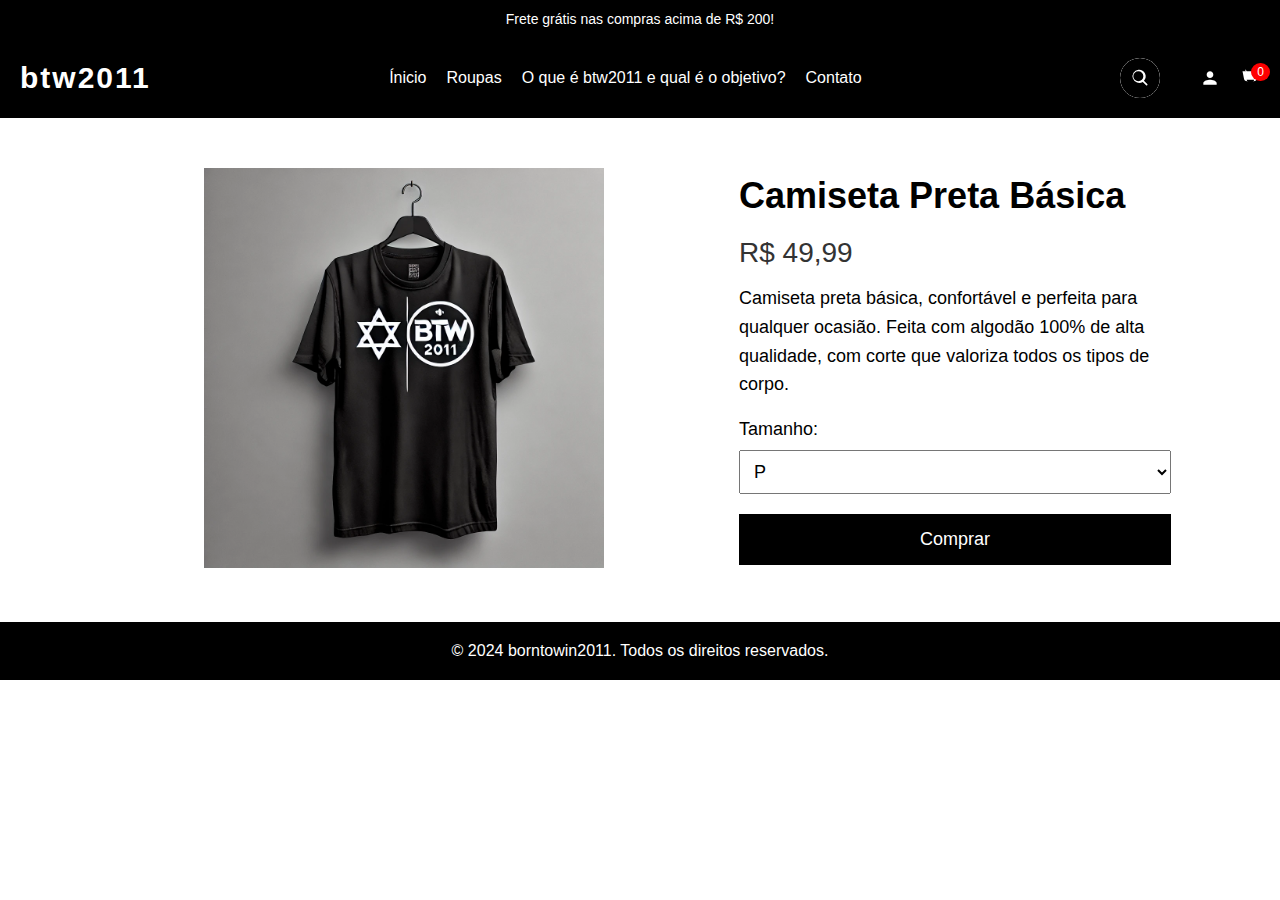
==== roupas/camiseta.html @ 8d74cc58 "roupas" ====
<!DOCTYPE html>
<html lang="pt-br">
<head>
    <meta charset="UTF-8">
    <meta name="viewport" content="width=device-width, initial-scale=1.0">
    <title>Comprar Camiseta Preta Básica</title>
    <link rel="stylesheet" href="/roupas/camiseta.css">
</head>
<body>
    <header>
        <div class="header-top">
            <span class="promo-bar">Frete grátis nas compras acima de R$ 200!</span>
        </div>
        <div class="header-main">
            <h1 class="logo">btw2011</h1>

            <nav class="nav-menu">
                <ul>
                    <li><a href="/index.html">Ínicio</a></li>
                    <li><a href="/subfolders/roupas.html">Roupas</a></li>
                    <li><a href="/subfolders/sobre.html">O que é btw2011 e qual é o objetivo?</a></li>
                    <li><a href="#">Contato</a></li>
                </ul>
            </nav>

            <div class="icons">
                <div class="search-container">
                    <div class="search-box">
                        <input type="text" placeholder="Pesquisar..." id="searchInput">
                        <div class="icon" id="searchIcon">
                            <svg xmlns="http://www.w3.org/2000/svg" viewBox="0 0 24 24" width="20" height="20" fill="white">
                                <path d="M10 2a8 8 0 105.293 14.707l4 4a1 1 0 001.414-1.414l-4-4A8 8 0 0010 2zm0 2a6 6 0 110 12A6 6 0 0110 4z"/>
                            </svg>
                        </div>
                    </div>
                </div>
                <a href="#" class="icon-link">
                    <svg xmlns="http://www.w3.org/2000/svg" viewBox="0 0 24 24" width="20" height="20" fill="white">
                        <path d="M12 12c-2.21 0-4-1.79-4-4s1.79-4 4-4 4 1.79 4 4-1.79 4-4 4zm0 2c2.67 0 8 1.34 8 4v2H4v-2c0-2.66 5.33-4 8-4z"/>
                    </svg>
                </a>
                <a href="#" class="icon-link cart-icon">
                    <svg xmlns="http://www.w3.org/2000/svg" viewBox="0 0 24 24" width="24" height="24" fill="white">
                        <path d="M7 4h15l-1.68 8.41A4 4 0 0116.36 16H8.64a4 4 0 01-3.96-3.59L3 4h4zm0 0l-1-2H3V2h4l1 2zM7 4h10v2H7V4zm10 10H8a2 2 0 002 2h5a2 2 0 002-2z"/>
                    </svg>
                    <span class="cart-count">0</span>
                </a>
            </div>
        </div>
    </header>

    <main>
        <div class="product-page">
            <div class="product-image">
                <img src="/img/btw20111.jpg" alt="Camiseta Preta Básica">
            </div>

            <div class="product-details">
                <h2>Camiseta Preta Básica</h2>
                <p class="price">R$ 49,99</p>
                <p class="description">
                    Camiseta preta básica, confortável e perfeita para qualquer ocasião. Feita com algodão 100% de alta qualidade, com corte que valoriza todos os tipos de corpo.
                </p>

                <form id="buy-form" action="compra-sucesso.html" method="POST">
                    <label for="size">Tamanho:</label>
                    <select name="size" id="size" required>
                        <option value="P">P</option>
                        <option value="M">M</option>
                        <option value="G">G</option>
                        <option value="GG">GG</option>
                    </select>

                    <button type="submit" class="btn-buy" id="buy-button">Comprar</button>
                </form>
            </div>
        </div>
    </main>

    <footer>
        <p>&copy; 2024 borntowin2011. Todos os direitos reservados.</p>
    </footer>
    <script src="camiseta.js"></script>
</body>
</html>
---- roupas/camiseta.css ----
/* Estilos básicos */
@import "UTF-8";

* {
    margin: 0;
    padding: 0;
    box-sizing: border-box;
}

body {
    font-family: Arial, sans-serif;
    background-color: white;
}

/* Promoção no topo */
.header-top {
    background-color: black;
    padding: 10px;
    text-align: center;
}

.header-top .promo-bar {
    color: white;
    font-size: 14px;
}

/* Main Header */
.header-main {
    display: flex;
    justify-content: space-between;
    align-items: center;
    background-color: black;
    padding: 20px;
}

.logo {
    color: white;
    font-size: 30px;
    font-weight: bold;
    letter-spacing: 2px;
}

/* Navigation Menu */
.nav-menu ul {
    display: flex;
    list-style: none;
}

/* .nav-menu ul li {
} */

.nav-menu ul li a {
    color: white;
    text-decoration: none;
    font-size: 16px;
}

.nav-menu ul li a:hover {
    color: gray;
}

/* Search and Icons */
.icons {
    display: flex;
    align-items: center;
}

.search-container {
    position: relative;
    margin-right: 20px;
}

.search-box {
    display: flex;
    align-items: center;
    position: relative;
    width: 40px;
    height: 40px;
    transition: width 0.5s ease;
    overflow: hidden;
    border-radius: 20px;
    background-color: transparent;
}

.search-box input {
    border: none;
    outline: none;
    padding: 0 15px;
    width: 100%;
    height: 100%;
    font-size: 16px;
    background: transparent;
    background-color: white;
}

.search-box input::placeholder {
    color: #666;
}

.search-box .icon {
    position: absolute;
    right: 0;
    width: 40px;
    height: 40px;
    display: flex;
    justify-content: center;
    align-items: center;
    border-radius: 50%;
    cursor: pointer;
    background-color: black;
}

#searchIcon svg {
    width: 20px;
    height: 20px;
    fill: white;
    cursor: pointer;
}

.search-container:hover .search-box {
    width: 200px;
}

.icon-link {
    margin-left: 20px;
    display: flex;
    align-items: center;
    justify-content: center;
}

.icon-link svg {
    width: 20px;
    height: 20px;
    fill: white;
    cursor: pointer;
}

.icon-link:hover svg {
    fill: gray;
}

/* Restante do CSS é o mesmo */

.cart-icon {
    position: relative;
}

.cart-count {
    position: absolute;
    top: -5px;
    right: -10px;
    background-color: red;
    color: white;
    font-size: 12px;
    padding: 2px 6px;
    border-radius: 50%;
}

nav ul {
    list-style-type: none;
    padding: 0;
}

nav ul li {
    display: inline;
    margin-right: 20px;
}

nav ul li a {
    color: white;
    text-decoration: none;
}

.product-page {
    display: flex;
    justify-content: center;
    align-items: center;
    margin: 50px;
}

.product-image {
    width: 50%;
    text-align: center;
}

.product-image img {
    width: 100%;
    max-width: 400px;
    height: auto;
}

.product-details {
    width: 40%;
    padding-left: 40px;
}

.product-details h2 {
    font-size: 36px;
    margin-bottom: 20px;
}

.price {
    font-size: 28px;
    color: #333;
    margin-bottom: 15px;
}

.description {
    margin-bottom: 20px;
    font-size: 18px;
    line-height: 1.6;
}

form {
    display: flex;
    flex-direction: column;
}

form label {
    font-size: 18px;
    margin-bottom: 10px;
}

form select {
    font-size: 18px;
    padding: 10px;
    margin-bottom: 20px;
}

.btn-buy {
    background-color: black;
    color: white;
    border: none;
    padding: 15px;
    cursor: pointer;
    font-size: 18px;
}

.btn-buy:hover {
    background-color: #333;
    transition: 0.3s;
}

footer {
    text-align: center;
    background-color: black;
    color: white;
    padding: 20px;
    position: relative;
    bottom: 0;
    width: 100%;
}
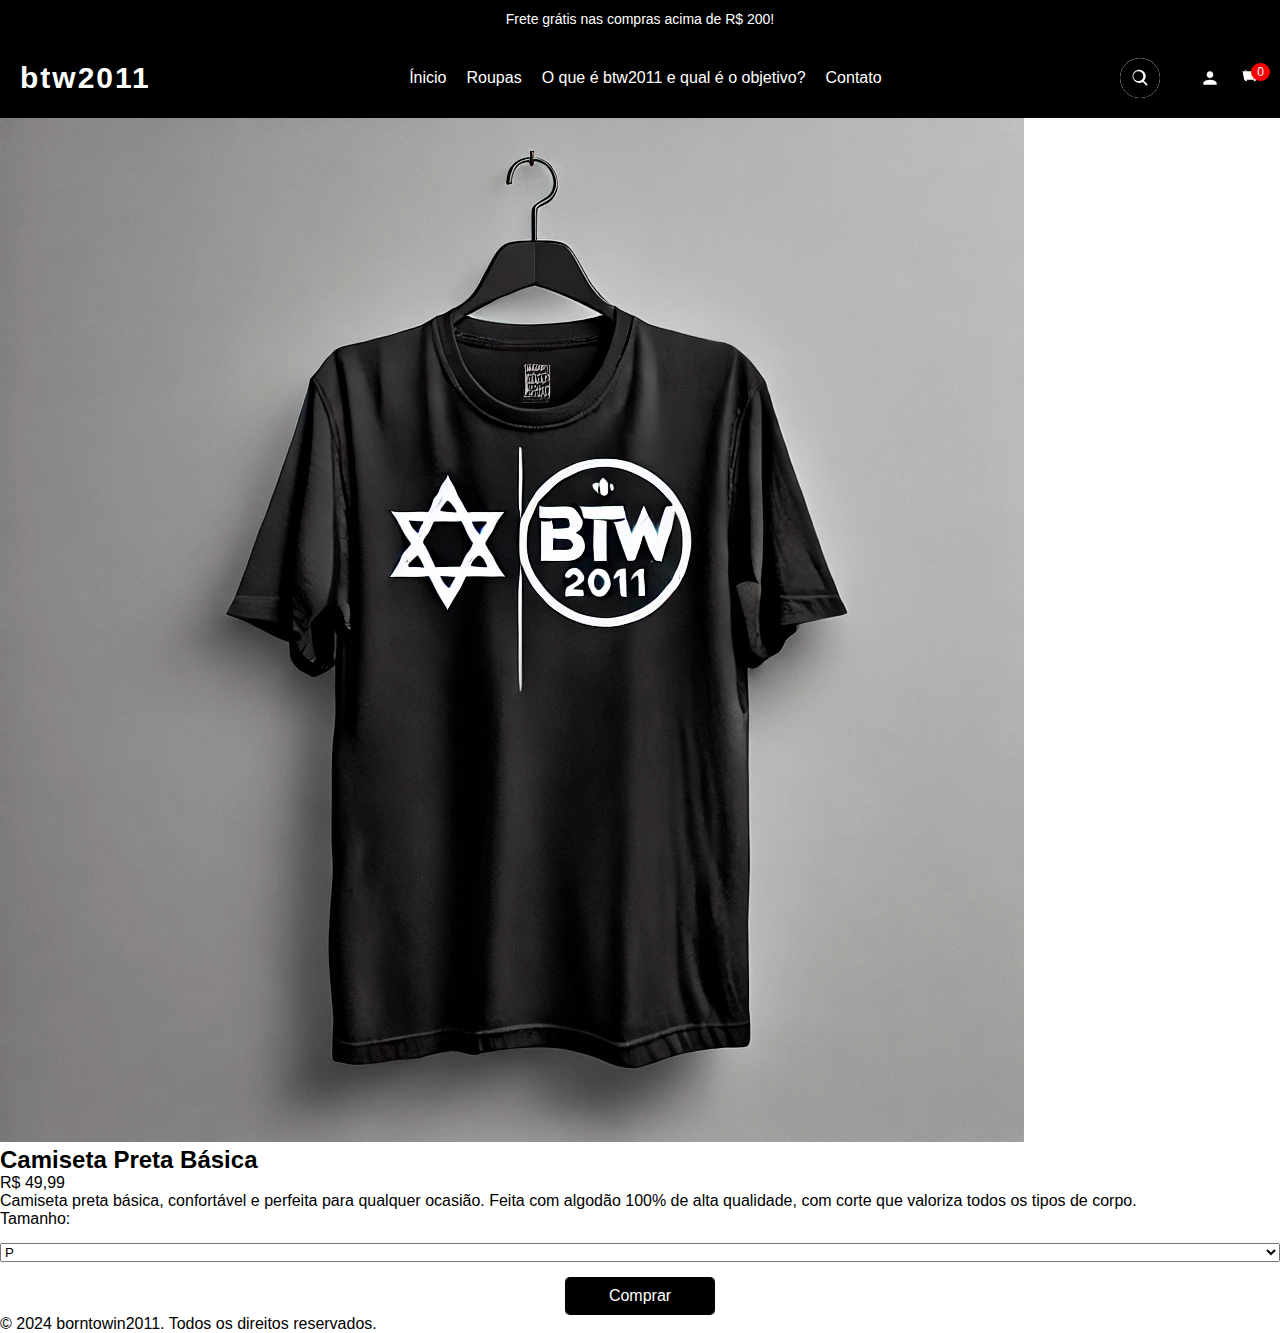
==== commit f63c552e: "Update camiseta.html" ====
--- a/roupas/camiseta.html
+++ b/roupas/camiseta.html
@@ -4,7 +4,7 @@
     <meta charset="UTF-8">
     <meta name="viewport" content="width=device-width, initial-scale=1.0">
     <title>Comprar Camiseta Preta Básica</title>
-    <link rel="stylesheet" href="/roupas/camiseta.css">
+    <link rel="stylesheet" href="/subfolders/contato.css">
 </head>
 <body>
     <header>
--- a/subfolders/contato.css
+++ b/subfolders/contato.css
@@ -0,0 +1,236 @@
+@import "UTF-8";
+
+* {
+    margin: 0;
+    padding: 0;
+    box-sizing: border-box;
+}
+
+body {
+    font-family: Arial, sans-serif;
+    background-color: white;
+}
+
+/* Promoção no topo */
+.header-top {
+    background-color: black;
+    padding: 10px;
+    text-align: center;
+}
+
+.header-top .promo-bar {
+    color: white;
+    font-size: 14px;
+}
+
+/* Main Header */
+.header-main {
+    display: flex;
+    justify-content: space-between;
+    align-items: center;
+    background-color: black;
+    padding: 20px;
+}
+
+.logo {
+    color: white;
+    font-size: 30px;
+    font-weight: bold;
+    letter-spacing: 2px;
+}
+
+/* Navigation Menu */
+.nav-menu ul {
+    display: flex;
+    list-style: none;
+}
+
+.nav-menu ul li {
+    margin-left: 20px;
+}
+
+.nav-menu ul li a {
+    color: white;
+    text-decoration: none;
+    font-size: 16px;
+}
+
+.nav-menu ul li a:hover {
+    color: gray;
+}
+
+/* Search and Icons */
+.icons {
+    display: flex;
+    align-items: center;
+}
+
+.search-container {
+    position: relative;
+    margin-right: 20px;
+}
+
+.search-box {
+    display: flex;
+    align-items: center;
+    position: relative;
+    width: 40px;
+    height: 40px;
+    transition: width 0.5s ease;
+    overflow: hidden;
+    border-radius: 20px;
+    background-color: transparent;
+}
+
+.search-box input {
+    border: none;
+    outline: none;
+    padding: 0 15px;
+    width: 100%;
+    height: 100%;
+    font-size: 16px;
+    background: transparent;
+    background-color: white;
+}
+
+.search-box input::placeholder {
+    color: #666;
+}
+
+.search-box .icon {
+    position: absolute;
+    right: 0;
+    width: 40px;
+    height: 40px;
+    display: flex;
+    justify-content: center;
+    align-items: center;
+    border-radius: 50%;
+    cursor: pointer;
+    background-color: black;
+}
+
+#searchIcon svg {
+    width: 20px;
+    height: 20px;
+    fill: white;
+    cursor: pointer;
+}
+
+.search-container:hover .search-box {
+    width: 200px;
+}
+
+.icon-link {
+    margin-left: 20px;
+    display: flex;
+    align-items: center;
+    justify-content: center;
+}
+
+.icon-link svg {
+    width: 20px;
+    height: 20px;
+    fill: white;
+    cursor: pointer;
+}
+
+.icon-link:hover svg {
+    fill: gray;
+}
+
+/* Restante do CSS é o mesmo */
+
+.cart-icon {
+    position: relative;
+}
+
+.cart-count {
+    position: absolute;
+    top: -5px;
+    right: -10px;
+    background-color: red;
+    color: white;
+    font-size: 12px;
+    padding: 2px 6px;
+    border-radius: 50%;
+}
+/* Contato Section */
+.contact-section {
+    max-width: 800px;
+    margin: 50px auto;
+    padding: 20px;
+    background-color: #f9f9f9;
+    border-radius: 10px;
+    box-shadow: 0 0 10px rgba(0, 0, 0, 0.1);
+}
+
+.contact-section h2 {
+    font-size: 28px;
+    margin-bottom: 20px;
+    text-align: center;
+}
+
+.contact-section p {
+    font-size: 18px;
+    text-align: center;
+    margin-bottom: 30px;
+}
+
+.contact-section ul {
+    list-style-type: none;
+    padding: 0;
+    margin-bottom: 30px;
+    text-align: center;
+}
+
+.contact-section ul li {
+    font-size: 16px;
+    margin-bottom: 10px;
+}
+
+.contact-section ul li a {
+    color: #333;
+    text-decoration: none;
+}
+
+.contact-section ul li a:hover {
+    color: #000;
+    text-decoration: underline;
+}
+
+/* Formulário de Contato */
+form {
+    display: flex;
+    flex-direction: column;
+    gap: 15px;
+}
+
+form label {
+    font-size: 16px;
+}
+
+form input,
+form textarea {
+    width: 100%;
+    padding: 10px;
+    border: 1px solid #ccc;
+    border-radius: 5px;
+    font-size: 16px;
+}
+
+form button {
+    width: 150px;
+    padding: 10px;
+    font-size: 16px;
+    background-color: black;
+    color: white;
+    border: none;
+    border-radius: 5px;
+    cursor: pointer;
+    align-self: center;
+}
+
+form button:hover {
+    background-color: gray;
+}
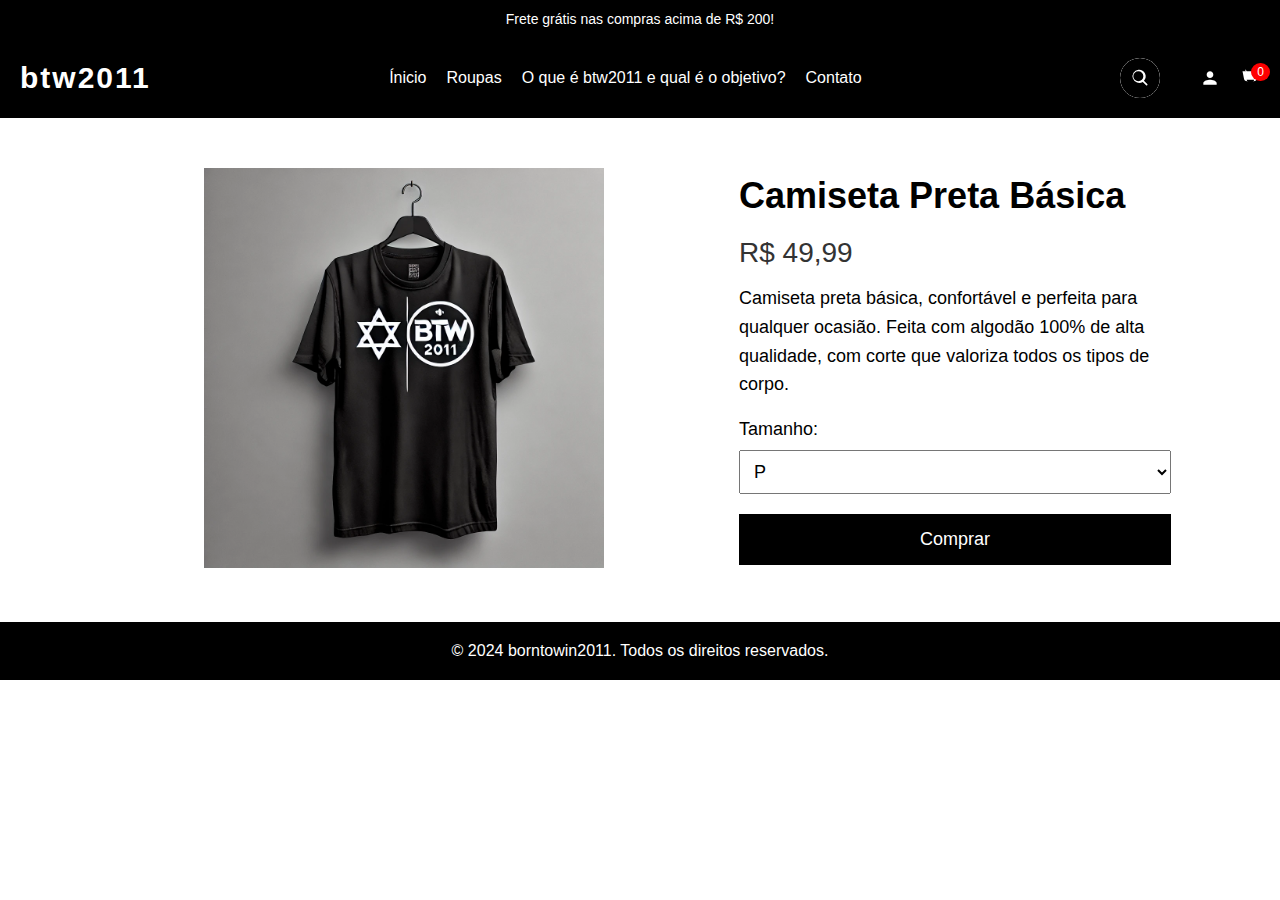
==== commit 5cfb108d: "Update camiseta.html" ====
--- a/roupas/camiseta.html
+++ b/roupas/camiseta.html
@@ -4,7 +4,7 @@
     <meta charset="UTF-8">
     <meta name="viewport" content="width=device-width, initial-scale=1.0">
     <title>Comprar Camiseta Preta Básica</title>
-    <link rel="stylesheet" href="/subfolders/contato.css">
+    <link rel="stylesheet" href="/roupas/camiseta.css">
 </head>
 <body>
     <header>
--- a/roupas/camiseta.css
+++ b/roupas/camiseta.css
@@ -0,0 +1,252 @@
+/* Estilos básicos */
+@import "UTF-8";
+
+* {
+    margin: 0;
+    padding: 0;
+    box-sizing: border-box;
+}
+
+body {
+    font-family: Arial, sans-serif;
+    background-color: white;
+}
+
+/* Promoção no topo */
+.header-top {
+    background-color: black;
+    padding: 10px;
+    text-align: center;
+}
+
+.header-top .promo-bar {
+    color: white;
+    font-size: 14px;
+}
+
+/* Main Header */
+.header-main {
+    display: flex;
+    justify-content: space-between;
+    align-items: center;
+    background-color: black;
+    padding: 20px;
+}
+
+.logo {
+    color: white;
+    font-size: 30px;
+    font-weight: bold;
+    letter-spacing: 2px;
+}
+
+/* Navigation Menu */
+.nav-menu ul {
+    display: flex;
+    list-style: none;
+}
+
+/* .nav-menu ul li {
+} */
+
+.nav-menu ul li a {
+    color: white;
+    text-decoration: none;
+    font-size: 16px;
+}
+
+.nav-menu ul li a:hover {
+    color: gray;
+}
+
+/* Search and Icons */
+.icons {
+    display: flex;
+    align-items: center;
+}
+
+.search-container {
+    position: relative;
+    margin-right: 20px;
+}
+
+.search-box {
+    display: flex;
+    align-items: center;
+    position: relative;
+    width: 40px;
+    height: 40px;
+    transition: width 0.5s ease;
+    overflow: hidden;
+    border-radius: 20px;
+    background-color: transparent;
+}
+
+.search-box input {
+    border: none;
+    outline: none;
+    padding: 0 15px;
+    width: 100%;
+    height: 100%;
+    font-size: 16px;
+    background: transparent;
+    background-color: white;
+}
+
+.search-box input::placeholder {
+    color: #666;
+}
+
+.search-box .icon {
+    position: absolute;
+    right: 0;
+    width: 40px;
+    height: 40px;
+    display: flex;
+    justify-content: center;
+    align-items: center;
+    border-radius: 50%;
+    cursor: pointer;
+    background-color: black;
+}
+
+#searchIcon svg {
+    width: 20px;
+    height: 20px;
+    fill: white;
+    cursor: pointer;
+}
+
+.search-container:hover .search-box {
+    width: 200px;
+}
+
+.icon-link {
+    margin-left: 20px;
+    display: flex;
+    align-items: center;
+    justify-content: center;
+}
+
+.icon-link svg {
+    width: 20px;
+    height: 20px;
+    fill: white;
+    cursor: pointer;
+}
+
+.icon-link:hover svg {
+    fill: gray;
+}
+
+/* Restante do CSS é o mesmo */
+
+.cart-icon {
+    position: relative;
+}
+
+.cart-count {
+    position: absolute;
+    top: -5px;
+    right: -10px;
+    background-color: red;
+    color: white;
+    font-size: 12px;
+    padding: 2px 6px;
+    border-radius: 50%;
+}
+
+nav ul {
+    list-style-type: none;
+    padding: 0;
+}
+
+nav ul li {
+    display: inline;
+    margin-right: 20px;
+}
+
+nav ul li a {
+    color: white;
+    text-decoration: none;
+}
+
+.product-page {
+    display: flex;
+    justify-content: center;
+    align-items: center;
+    margin: 50px;
+}
+
+.product-image {
+    width: 50%;
+    text-align: center;
+}
+
+.product-image img {
+    width: 100%;
+    max-width: 400px;
+    height: auto;
+}
+
+.product-details {
+    width: 40%;
+    padding-left: 40px;
+}
+
+.product-details h2 {
+    font-size: 36px;
+    margin-bottom: 20px;
+}
+
+.price {
+    font-size: 28px;
+    color: #333;
+    margin-bottom: 15px;
+}
+
+.description {
+    margin-bottom: 20px;
+    font-size: 18px;
+    line-height: 1.6;
+}
+
+form {
+    display: flex;
+    flex-direction: column;
+}
+
+form label {
+    font-size: 18px;
+    margin-bottom: 10px;
+}
+
+form select {
+    font-size: 18px;
+    padding: 10px;
+    margin-bottom: 20px;
+}
+
+.btn-buy {
+    background-color: black;
+    color: white;
+    border: none;
+    padding: 15px;
+    cursor: pointer;
+    font-size: 18px;
+}
+
+.btn-buy:hover {
+    background-color: #333;
+    transition: 0.3s;
+}
+
+footer {
+    text-align: center;
+    background-color: black;
+    color: white;
+    padding: 20px;
+    position: relative;
+    bottom: 0;
+    width: 100%;
+}
